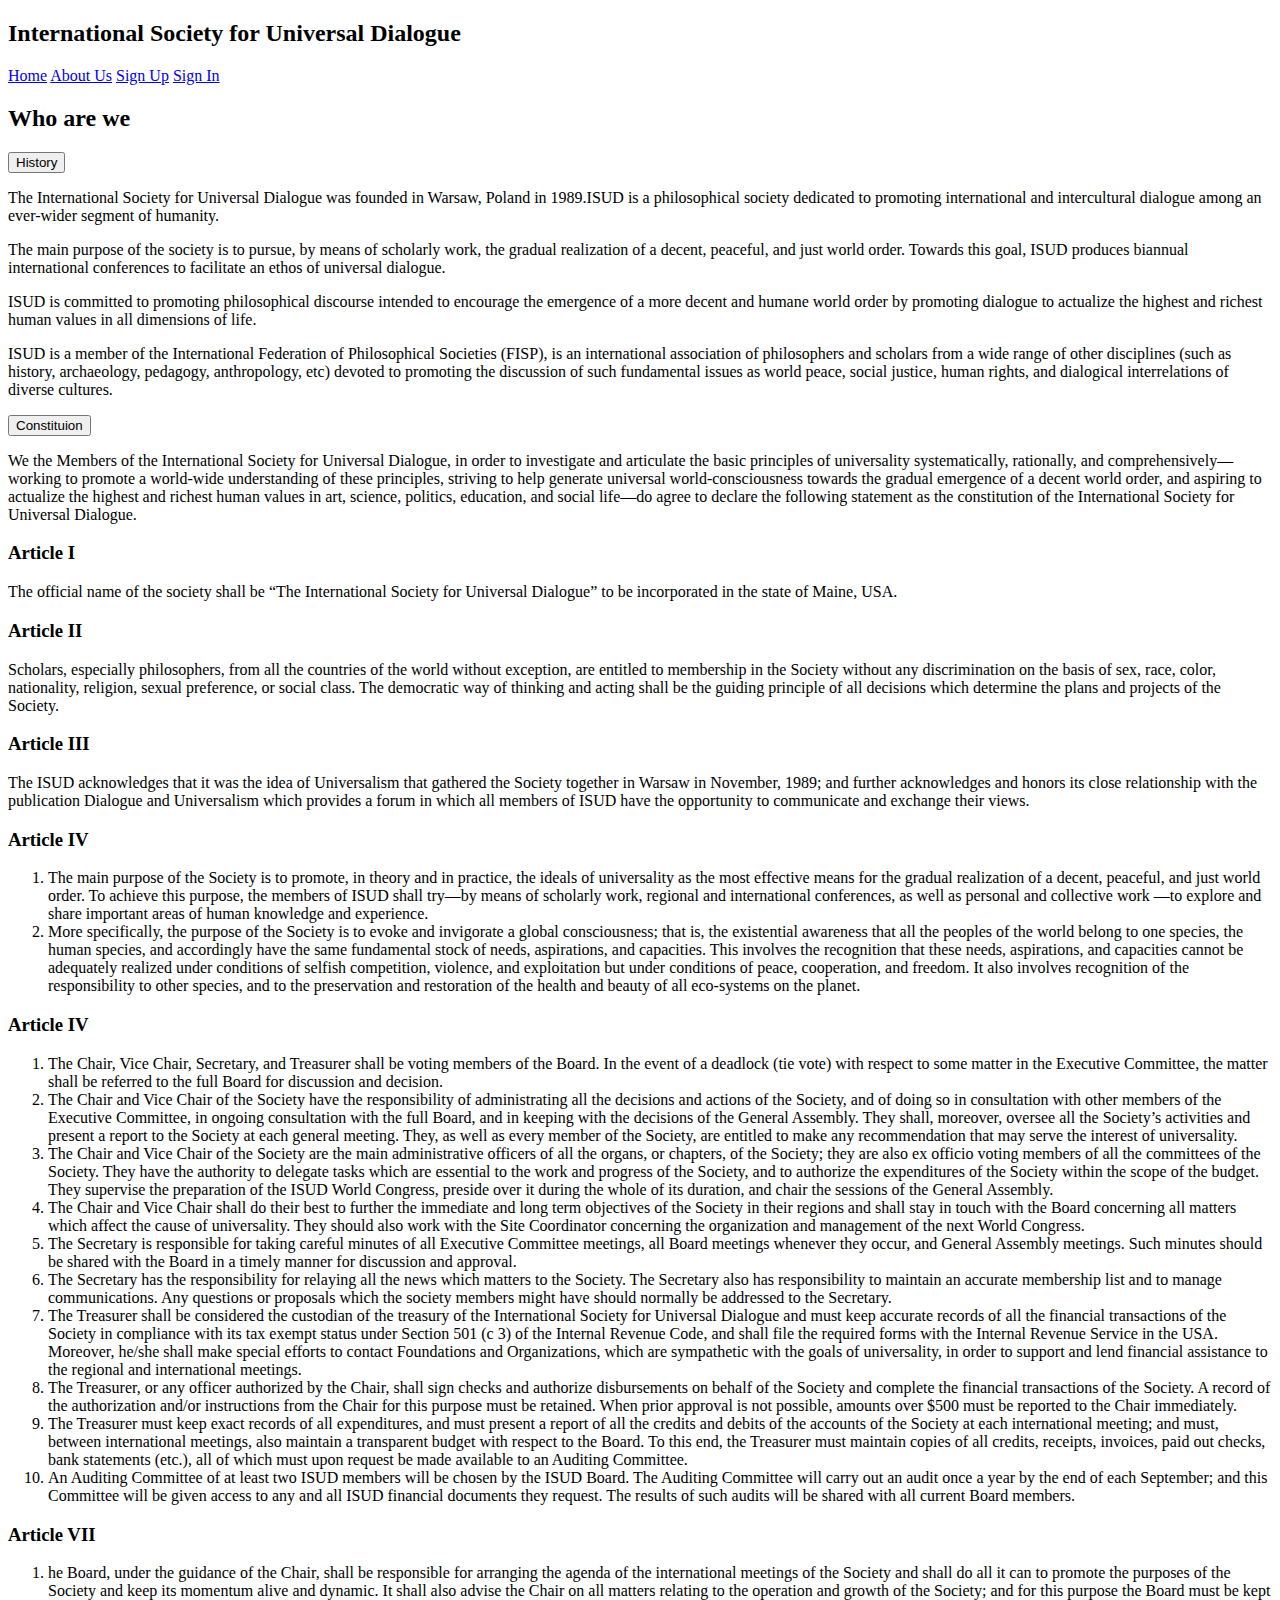
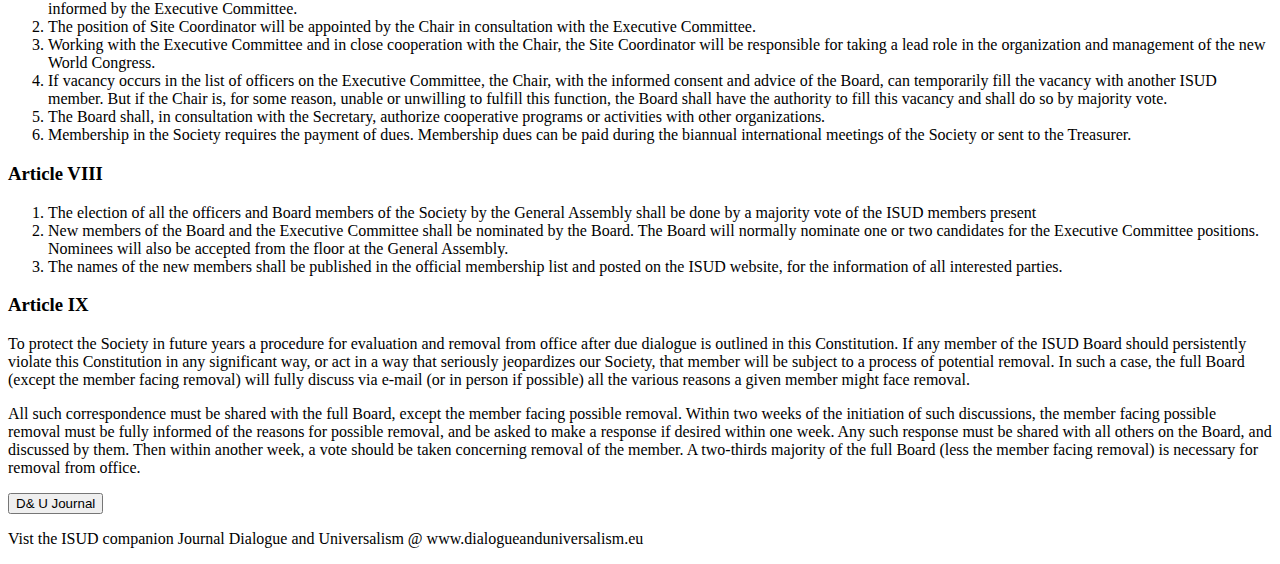
==== aboutus.html @ c80bd80a "Update aboutus.html" ====
<!DOCTYPE html>
<html lang="en" class="nojs">

<head> 
    <title> About Us</title>
    <meta charset="utf-8" />
    <meta name="author" content="Asim,Jocelyne,Ryan">
    <meta name="viewport" content="width=device-width,initial-scale=1.0,shrink-to-fit=no"/>
    <link rel="stylesheet" href="css/style.css"/>

</head>
<div class ="header">
    <h2>International Society for Universal Dialogue</h2>
    
</div>

<div class ="navbarhere">
    <a href= "index.html"> Home</a>
    <a href="aboutus.html">About Us</a>
    <a href="signup.html">Sign Up</a>
    <a href="login.html">Sign In</a>
    </div>
<h2>Who are we</h2>
<button type="butn">History</button>
<div class="information">
    <p>The International Society for Universal Dialogue was founded in Warsaw, Poland in 1989.ISUD is a philosophical
         society dedicated to promoting international and intercultural dialogue among an ever-wider
         segment of humanity.</p>
    <p>The main purpose of the society is to pursue, by means of scholarly work,
         the gradual realization of a decent, peaceful, and just world order. Towards this goal, ISUD produces biannual international conferences 
         to facilitate an ethos of universal dialogue.</p>
    <p>ISUD is committed to promoting philosophical discourse intended 
        to encourage the emergence of a more decent and humane world order by promoting 
        dialogue to actualize the highest and richest human values in all dimensions of life.</p>
    <p>ISUD is a member of the International Federation of Philosophical Societies (FISP), 
        is an international association of philosophers and scholars from a wide range of 
        other disciplines (such as history, archaeology, pedagogy, anthropology, etc) devoted
         to promoting the discussion of such fundamental issues as world peace, social justice, 
         human rights, and dialogical interrelations of diverse cultures.</p>

</div>
<button type="butn">Constituion</button>
<div class="information">
    <p>We the Members of the International Society for 
        Universal Dialogue, in order to investigate and articulate 
        the basic principles of universality systematically, rationally, 
        and comprehensively—working to promote a world-wide understanding of these 
        principles, striving to help generate universal world-consciousness towards the 
        gradual emergence of a decent world order, and aspiring to actualize the highest and richest
         human values in art, science, politics, education, and social life—do agree to declare the following 
         statement as the constitution of the International Society for Universal Dialogue.</p>
    <h3>Article I</h3>
    <p>The official name of the society shall be “The International Society for Universal Dialogue” to
         be incorporated in the state of Maine, USA.</p>
    <h3>Article II</h3>
    <p>Scholars, especially philosophers, from all the countries of the world without exception,
         are entitled to membership in the Society without any discrimination on the basis of sex, race, 
         color, nationality, religion, sexual preference, or social class. The democratic way of thinking
          and acting shall be the guiding principle of all decisions which determine the plans and projects 
          of the Society.</p>
    <h3>Article III</h3>
    <p>The ISUD acknowledges that it was the idea of Universalism that gathered the Society
         together in Warsaw in November, 1989; and further acknowledges and honors its close relationship
          with the publication Dialogue and Universalism which provides a forum in which all members
           of ISUD have the opportunity to communicate and exchange their views.</p>
    <h3>Article IV</h3>
    <ol>
        <li>The main purpose of the Society is to promote, 
            in theory and in practice, the ideals of universality as the most
             effective means for the gradual realization of a decent, peaceful, and just 
             world order. To achieve this purpose, the members of ISUD shall try—by means of scholarly work,
              regional and international conferences, as well as personal and collective work —to 
              explore and share important areas of human knowledge and experience.</li>
        <li>More specifically, the purpose of the Society is to evoke and invigorate a global
             consciousness; that is, the existential awareness that all the peoples of the world 
             belong to one species, the human species, and accordingly have the same fundamental 
             stock of needs, aspirations, and capacities. This involves the recognition that 
             these needs, aspirations, and capacities cannot be adequately realized under conditions
              of selfish competition, violence, and exploitation but under conditions of peace,
               cooperation, and freedom. It also involves recognition of the responsibility to 
               other species, and to the preservation and restoration of the health and beauty of
                all eco-systems on the planet.</li>
    </ol>
    <h3>Article IV</h3>
    <ol>
        <li>The Chair, Vice Chair, Secretary, and Treasurer shall 
            be voting members of the Board. In the event of a deadlock 
            (tie vote) with respect to some matter in the Executive Committee, the matter 
            shall be referred to the full Board for discussion and decision.</li>
        <li>The Chair and Vice Chair of the Society have the responsibility of administrating
             all the decisions and actions of the Society, and of doing so in consultation
              with other members of the Executive Committee, in ongoing consultation with the
               full Board, and in keeping with the decisions of the General Assembly. 
               They shall, moreover, oversee all the Society’s activities and present
                a report to the Society at each general meeting.   They, as well as every 
                member of the Society, are entitled to make any recommendation that may serve the
                 interest of universality.</li>
        <li>The Chair and Vice Chair of the Society are the main administrative officers of all the organs, or chapters, of the Society; 
            they are also ex officio voting members of all the committees 
            of the Society. They have the authority to delegate tasks
             which are essential to the work and progress of the Society,
              and to authorize the expenditures of the Society within the
               scope of the budget. They supervise the preparation of the ISUD World Congress,
                preside over it during the whole of its duration, and chair the sessions of the General
                Assembly. </li>
        <li>The Chair and Vice Chair shall do their best to further the immediate and long term objectives
             of the Society in their regions and shall stay in touch with the Board concerning all matters which
              affect the cause of universality. They should also work with the Site Coordinator concerning the
               organization and management of the next World Congress.</li>
        <li>The Secretary is responsible for taking careful minutes of all Executive Committee meetings,
             all Board meetings whenever they occur, and General Assembly meetings. Such minutes should
              be shared with the Board in a timely manner for discussion and approval.</li>
        <li>The Secretary has the responsibility for relaying all the news which matters to the Society.
             The Secretary also has responsibility to maintain an accurate membership list and to manage communications. 
             Any questions or proposals which the society members might have should normally be addressed to the Secretary.</li>
        <li>The Treasurer shall be considered the custodian of the treasury of the International Society for Universal Dialogue and
             must keep accurate records of all the financial transactions of the Society in compliance with its tax exempt status 
             under Section 501 (c 3) of the Internal Revenue Code, and shall file the required forms with the Internal Revenue 
             Service in the USA.  Moreover, he/she shall make special efforts to contact Foundations and Organizations, which
              are sympathetic with the goals of universality, in order to support and lend financial assistance to the 
              regional and international meetings.</li>
        <li>The Treasurer, or any officer authorized by the Chair, shall sign checks and authorize disbursements on behalf of the
             Society and complete the financial transactions of the Society.  A record of the authorization and/or instructions from 
             the Chair for this purpose must be retained.  When prior approval is not possible, amounts over $500 must be reported 
             to the Chair immediately.</li>
        <li>The Treasurer must keep exact records of all expenditures, and must present a report of all the credits and debits of 
            the accounts of the Society at each international meeting; and must, between international meetings, also maintain
             a transparent budget with respect to the Board. To this end, the Treasurer must maintain copies of all credits, 
             receipts, invoices, paid out checks, bank statements (etc.), all of which must upon request be made available to an Auditing Committee.</li>
        <li>An Auditing Committee of at least two ISUD members will be chosen by the ISUD Board. The Auditing Committee will carry out an audit once a year 
            by the end of each September; and this Committee will be given access to any and all ISUD financial documents they request. The results of such audits
             will be shared with all current Board members.</li>

        </ol>
        <h3>Article VII</h3>
        <ol>
            <li>he Board, under the guidance of the Chair, shall be responsible for arranging the agenda of the international meetings of the Society and shall do all it can to promote the purposes of the Society and keep its momentum alive and dynamic. It shall also advise the Chair on all matters relating to the operation and growth of the Society; and for this purpose 
                the Board must be kept informed by the Executive Committee.</li>
            <li>The position of Site Coordinator will be appointed by the Chair in consultation with the Executive Committee.</li>
            <li>Working with the Executive Committee and in close cooperation with the Chair, the Site Coordinator
                 will be responsible for taking a lead role in the organization and management of the new World Congress.​</li>
            <li>If vacancy occurs in the list of officers on the Executive Committee, the Chair, with the informed consent and advice of the
                 Board, can temporarily fill the vacancy with another ISUD member. But if the Chair is, for some reason, unable or unwilling to 
                 fulfill this function, the Board shall have the authority to fill this vacancy and shall do so by majority vote. ​</li>
            <li> The Board shall, in consultation with the Secretary, authorize cooperative programs or activities with other organizations.</li>
            <li>Membership in the Society requires the payment of dues.  Membership dues can be paid during the biannual international meetings
                 of the Society or sent to the Treasurer.</li>
        </ol>
        <h3>Article VIII</h3>
        <ol>
        <li> The election of all the officers and Board members of the Society by the General Assembly shall be done by a majority
             vote of the ISUD members present</li>
        <li>New members of the Board and the Executive Committee shall be nominated by the Board.  
            The Board will normally nominate one or two candidates for the Executive Committee 
            positions. Nominees will also be accepted from the floor at the General Assembly.</li>
        <li>The names of the new members shall be published in the official membership list and
             posted on the ISUD website, for the information of all interested parties.</li>
            </ol>
        <h3>Article IX</h3>
        <p>To protect the Society in future years a procedure for evaluation and removal from office after due dialogue is outlined in this Constitution.
             If any member of the ISUD Board should persistently violate this Constitution in any significant way, or act in a way that seriously jeopardizes our Society,
              that member will be subject to a process of potential removal. In such a case, the full Board (except the member facing removal) will fully discuss via e-mail 
              (or in person if possible) all the various reasons a given member might face removal.</p>
        <p>All such correspondence must be shared with the full Board, except the member facing possible removal. Within two weeks of the initiation of such discussions,
             the member facing possible removal must be fully informed of the reasons for possible removal, and be asked to make a response if desired within one week. 
             Any such response must be shared with all others on the Board, and discussed by them. Then within another week, a vote should be taken concerning
             removal of the member. A two-thirds majority of the full Board
              (less the member facing removal) is necessary for removal from office.</p>
            </div>
     <button type="butn">D& U Journal</button>
              <div class="information">
                  <p>Vist the ISUD companion 
                      Journal Dialogue and Universalism @ www.dialogueanduniversalism.eu</p>
            </div>
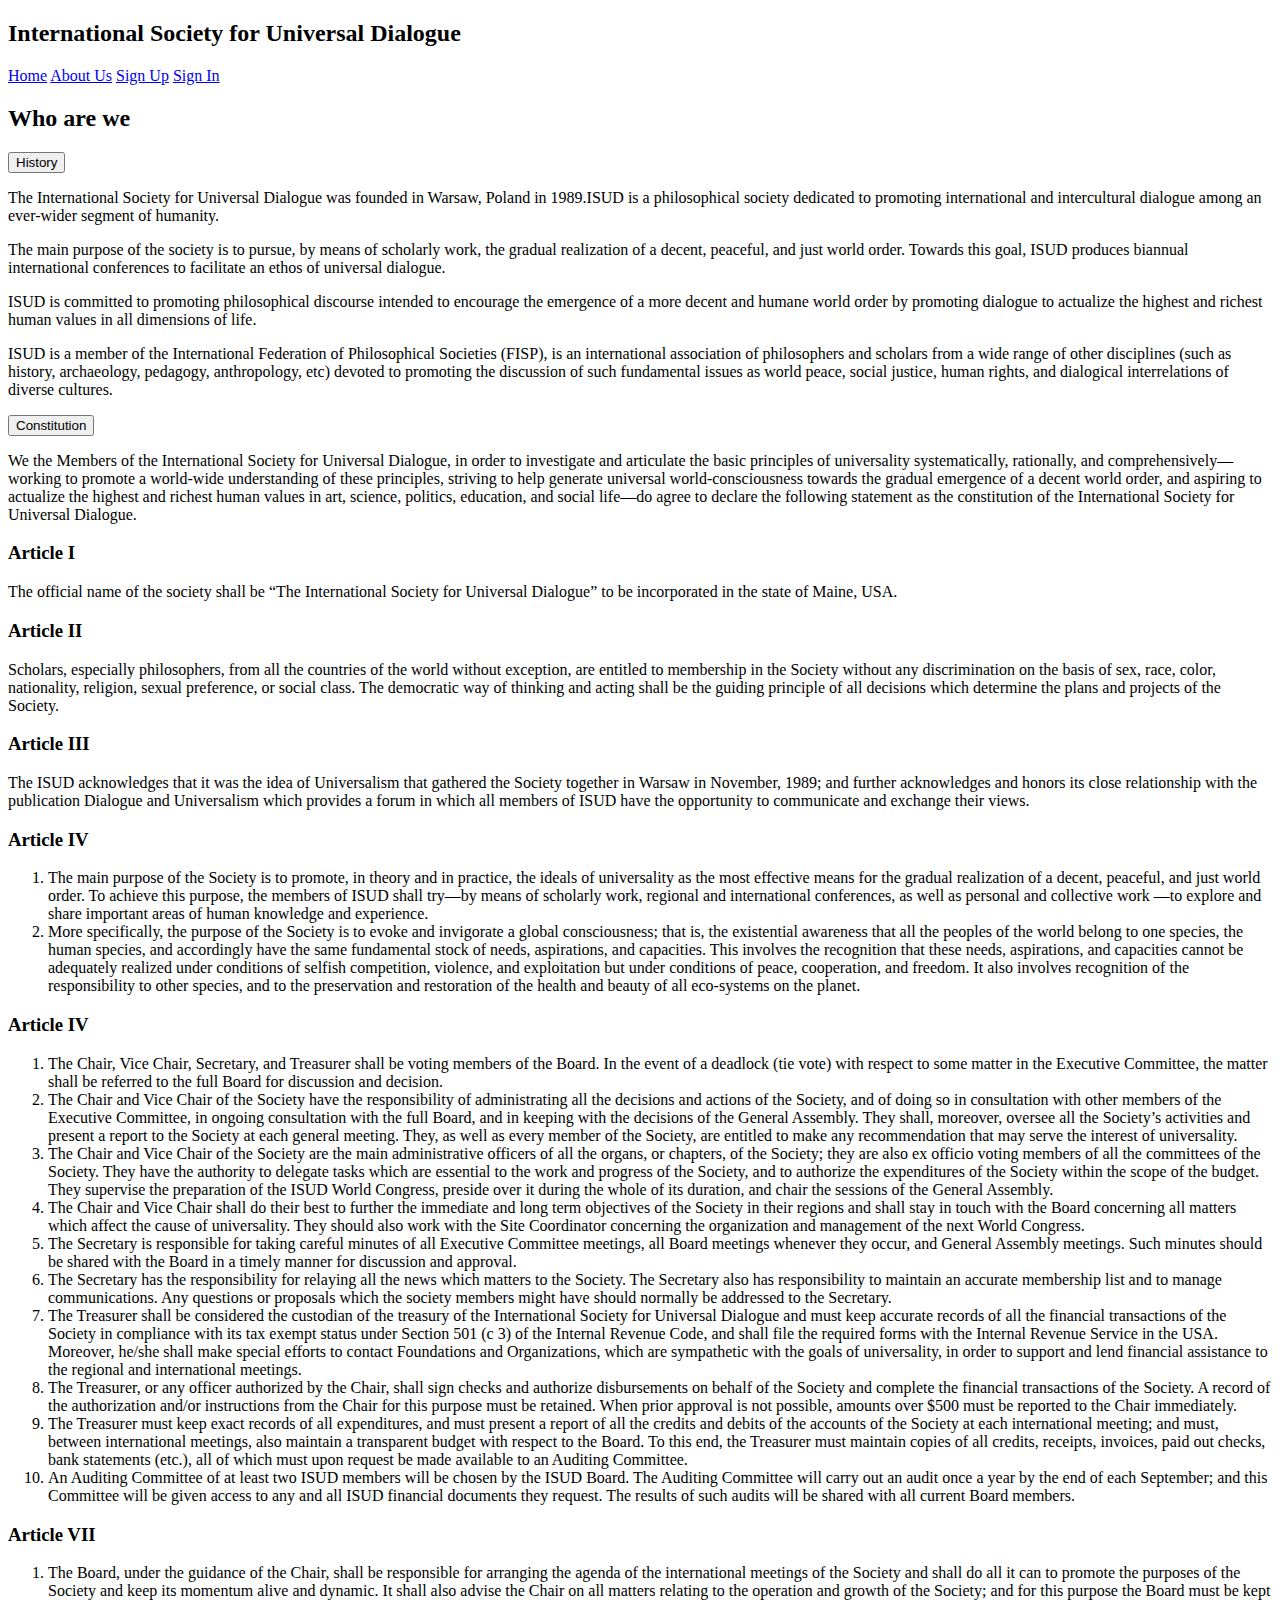
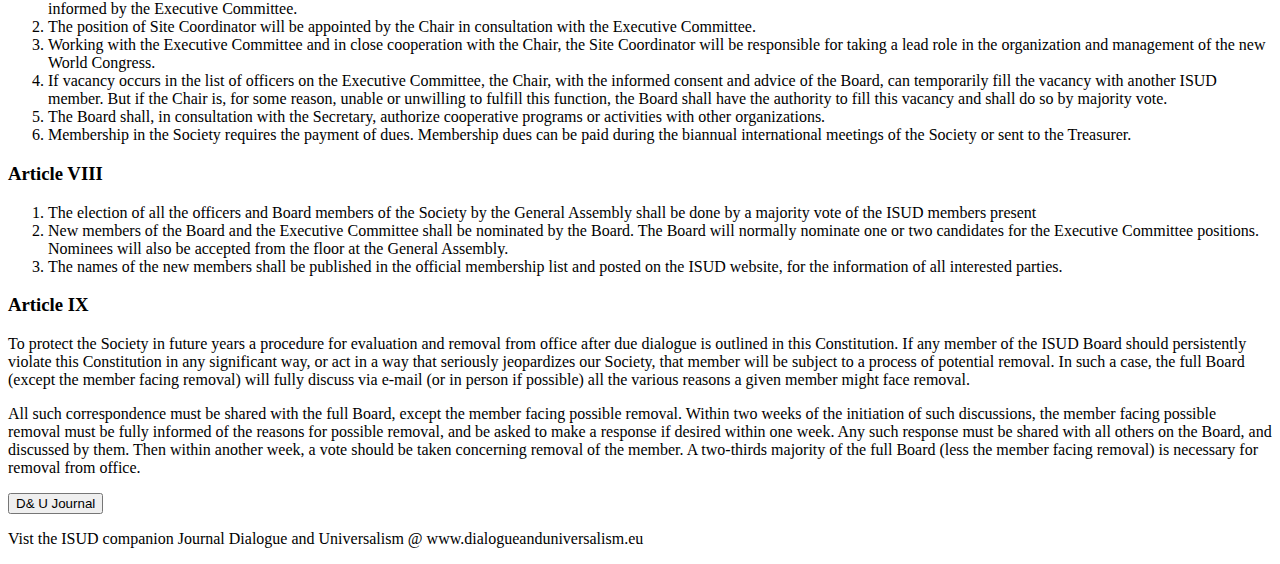
==== commit 9f589a5e: "Merge pull request #5 from chicjoss/master" ====
--- a/aboutus.html
+++ b/aboutus.html
@@ -7,11 +7,9 @@
     <meta name="author" content="Asim,Jocelyne,Ryan">
     <meta name="viewport" content="width=device-width,initial-scale=1.0,shrink-to-fit=no"/>
     <link rel="stylesheet" href="css/style.css"/>
-
-</head>
+    </head>
 <div class ="header">
     <h2>International Society for Universal Dialogue</h2>
-    
 </div>
 
 <div class ="navbarhere">
@@ -21,7 +19,7 @@
     <a href="login.html">Sign In</a>
     </div>
 <h2>Who are we</h2>
-<button type="butn">History</button>
+<button type="button">History</button>
 <div class="information">
     <p>The International Society for Universal Dialogue was founded in Warsaw, Poland in 1989.ISUD is a philosophical
          society dedicated to promoting international and intercultural dialogue among an ever-wider
@@ -39,7 +37,7 @@
          human rights, and dialogical interrelations of diverse cultures.</p>
 
 </div>
-<button type="butn">Constituion</button>
+<button type="button">Constitution</button>
 <div class="information">
     <p>We the Members of the International Society for 
         Universal Dialogue, in order to investigate and articulate 
@@ -134,7 +132,7 @@
         </ol>
         <h3>Article VII</h3>
         <ol>
-            <li>he Board, under the guidance of the Chair, shall be responsible for arranging the agenda of the international meetings of the Society and shall do all it can to promote the purposes of the Society and keep its momentum alive and dynamic. It shall also advise the Chair on all matters relating to the operation and growth of the Society; and for this purpose 
+            <li>The Board, under the guidance of the Chair, shall be responsible for arranging the agenda of the international meetings of the Society and shall do all it can to promote the purposes of the Society and keep its momentum alive and dynamic. It shall also advise the Chair on all matters relating to the operation and growth of the Society; and for this purpose 
                 the Board must be kept informed by the Executive Committee.</li>
             <li>The position of Site Coordinator will be appointed by the Chair in consultation with the Executive Committee.</li>
             <li>Working with the Executive Committee and in close cooperation with the Chair, the Site Coordinator
@@ -167,9 +165,10 @@
              removal of the member. A two-thirds majority of the full Board
               (less the member facing removal) is necessary for removal from office.</p>
             </div>
-     <button type="butn">D& U Journal</button>
+     <button type="button">D& U Journal</button>
               <div class="information">
                   <p>Vist the ISUD companion 
                       Journal Dialogue and Universalism @ www.dialogueanduniversalism.eu</p>
             </div>
-    
+
+</html>
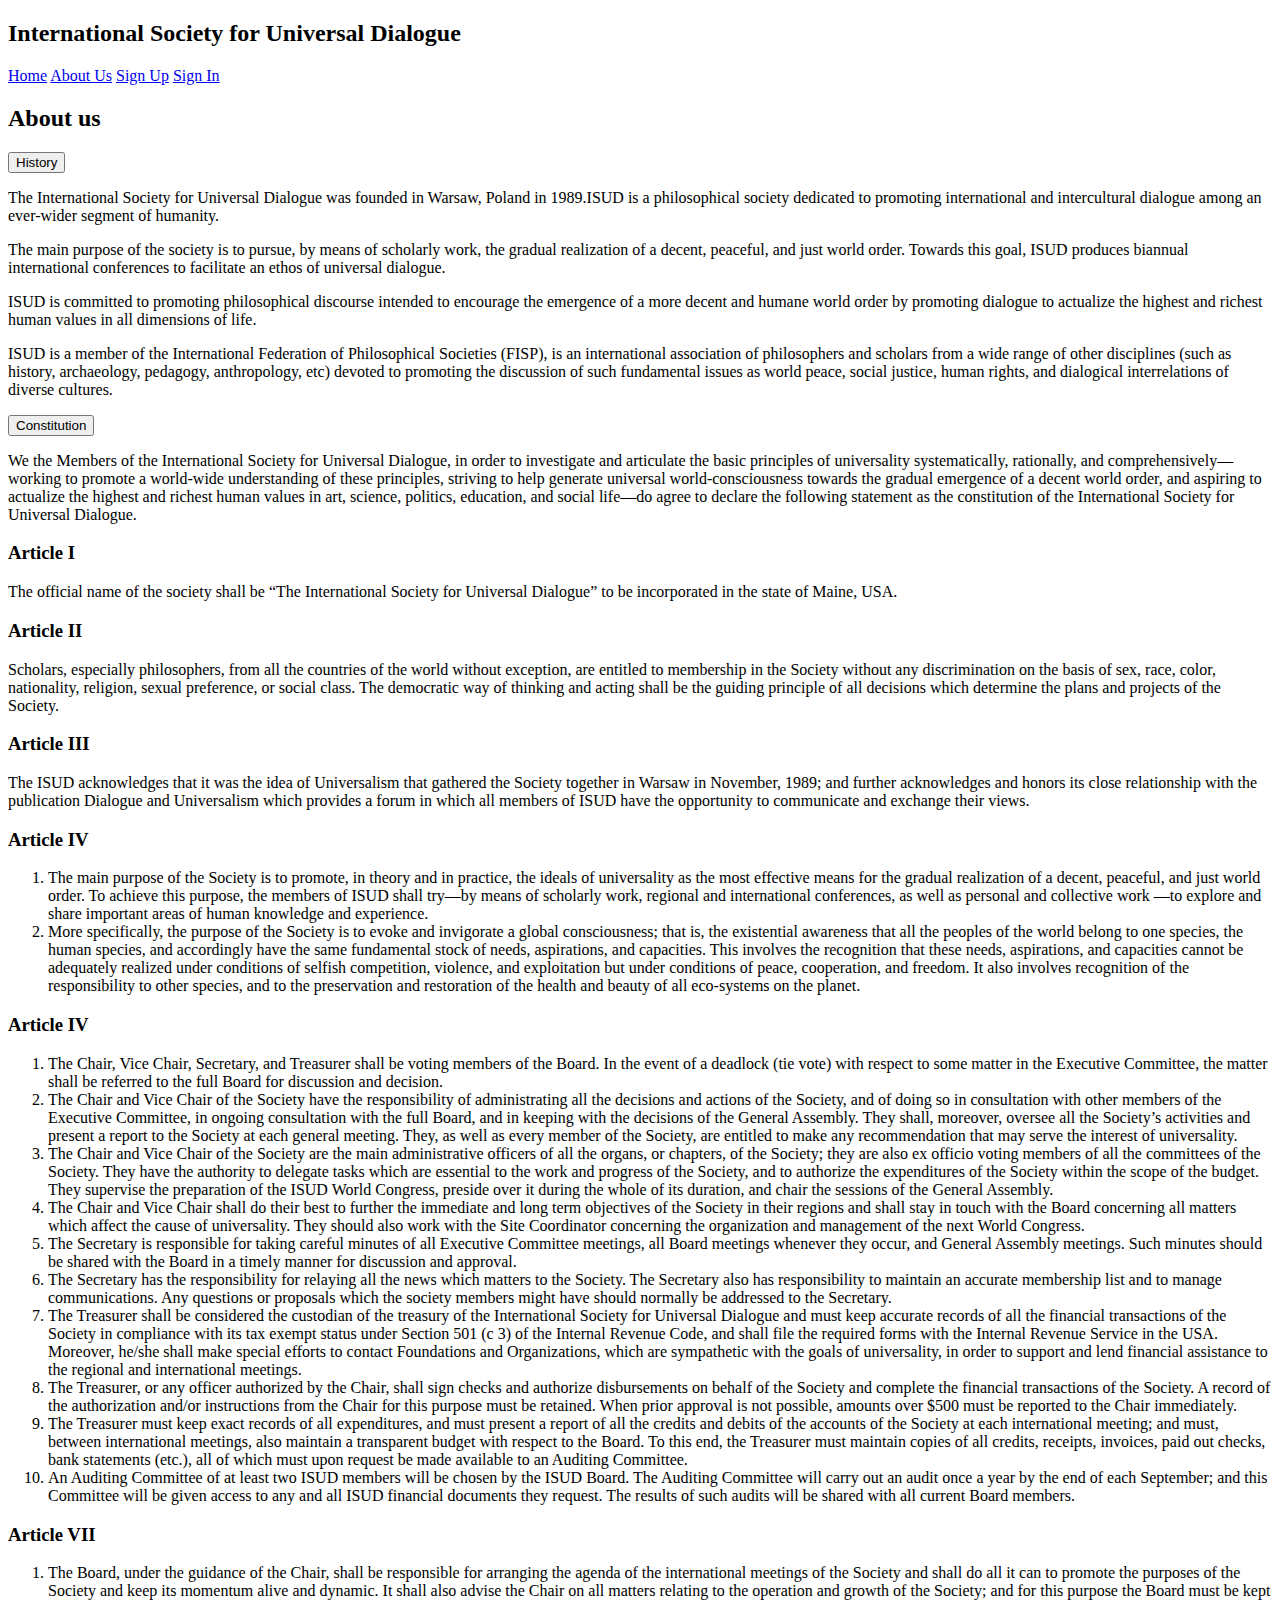
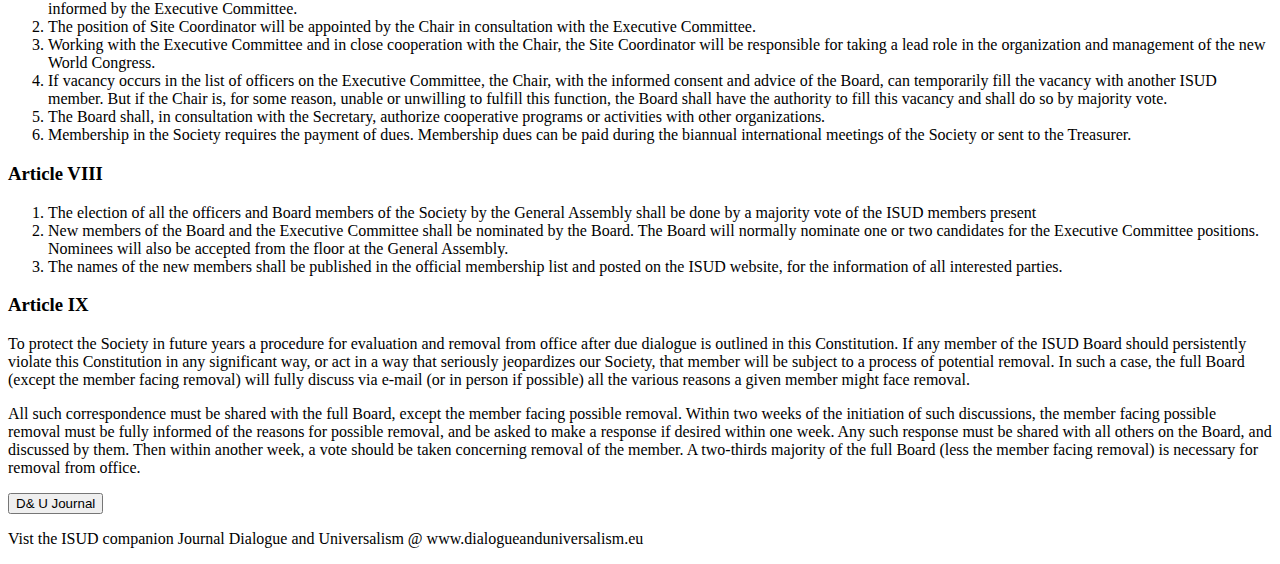
==== commit b964d7a6: "making better wording choices" ====
--- a/aboutus.html
+++ b/aboutus.html
@@ -18,7 +18,7 @@
     <a href="signup.html">Sign Up</a>
     <a href="login.html">Sign In</a>
     </div>
-<h2>Who are we</h2>
+<h2>About us </h2>
 <button type="button">History</button>
 <div class="information">
     <p>The International Society for Universal Dialogue was founded in Warsaw, Poland in 1989.ISUD is a philosophical
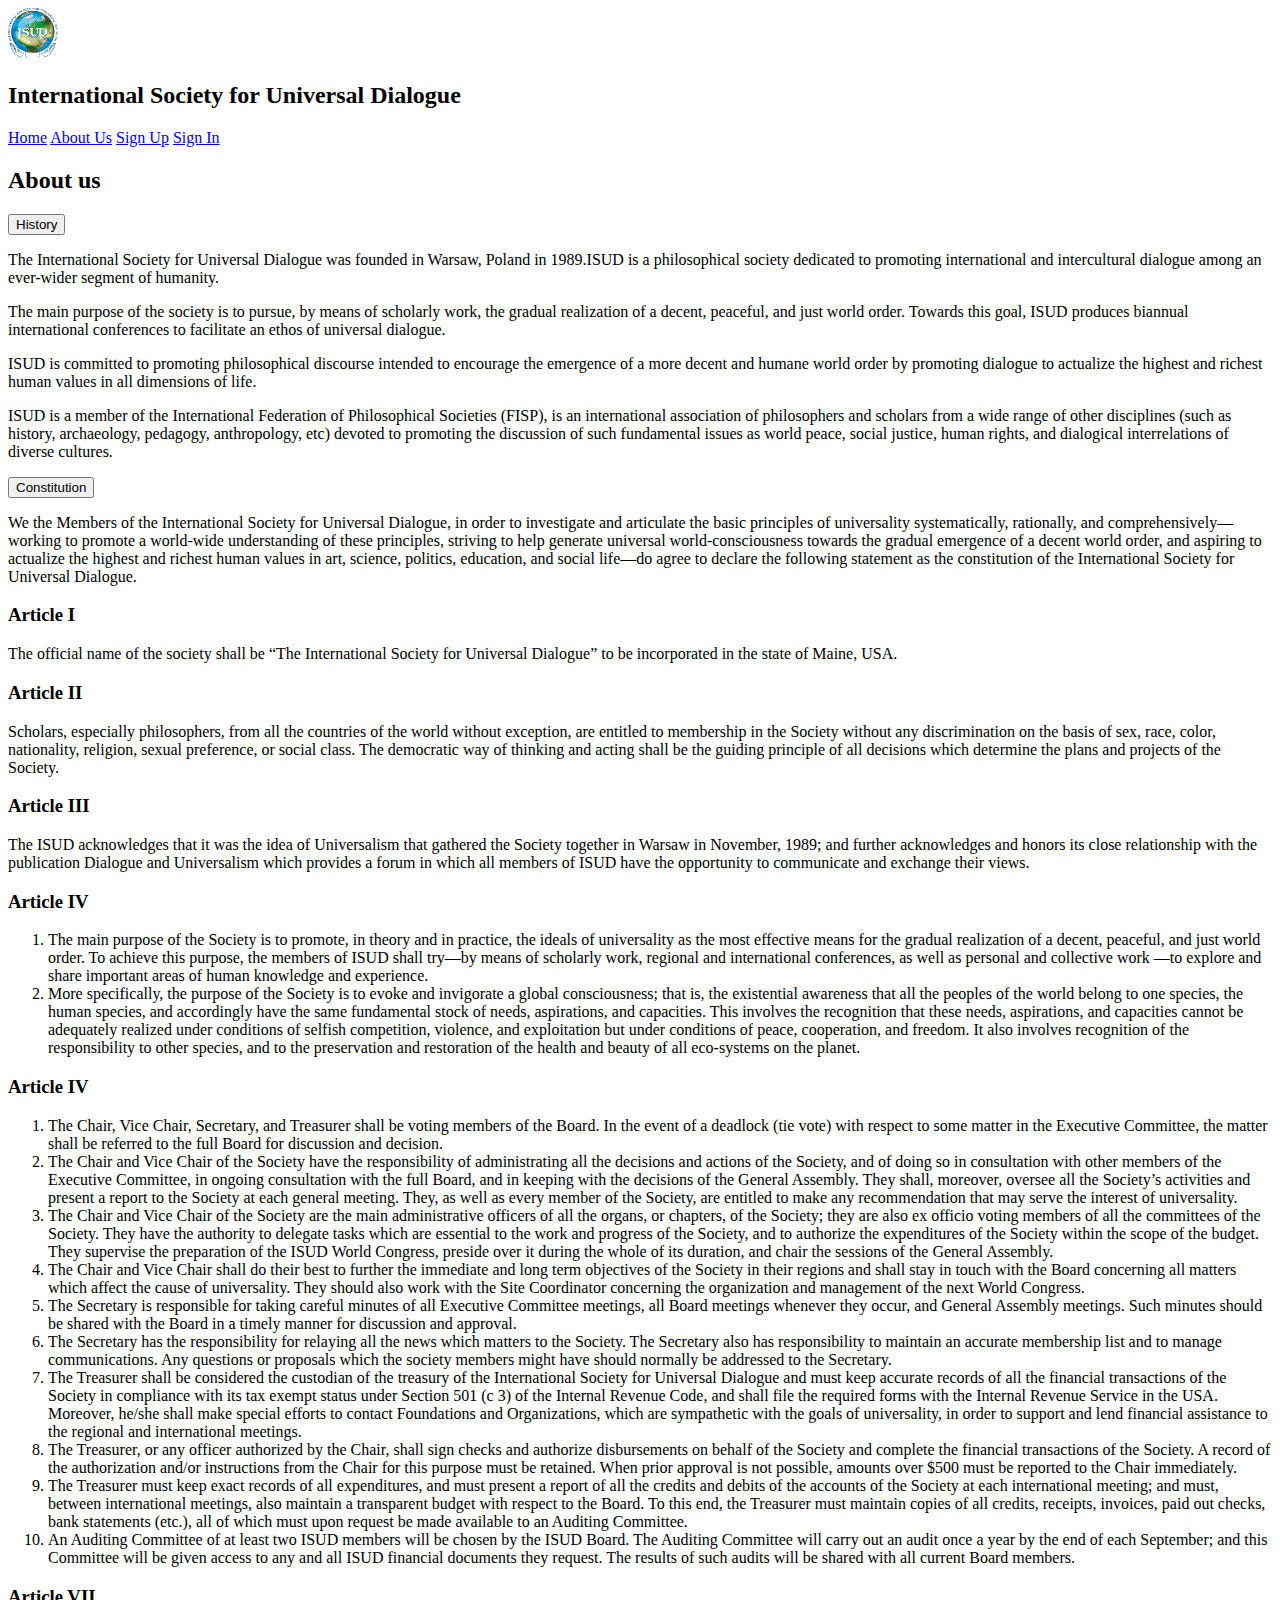
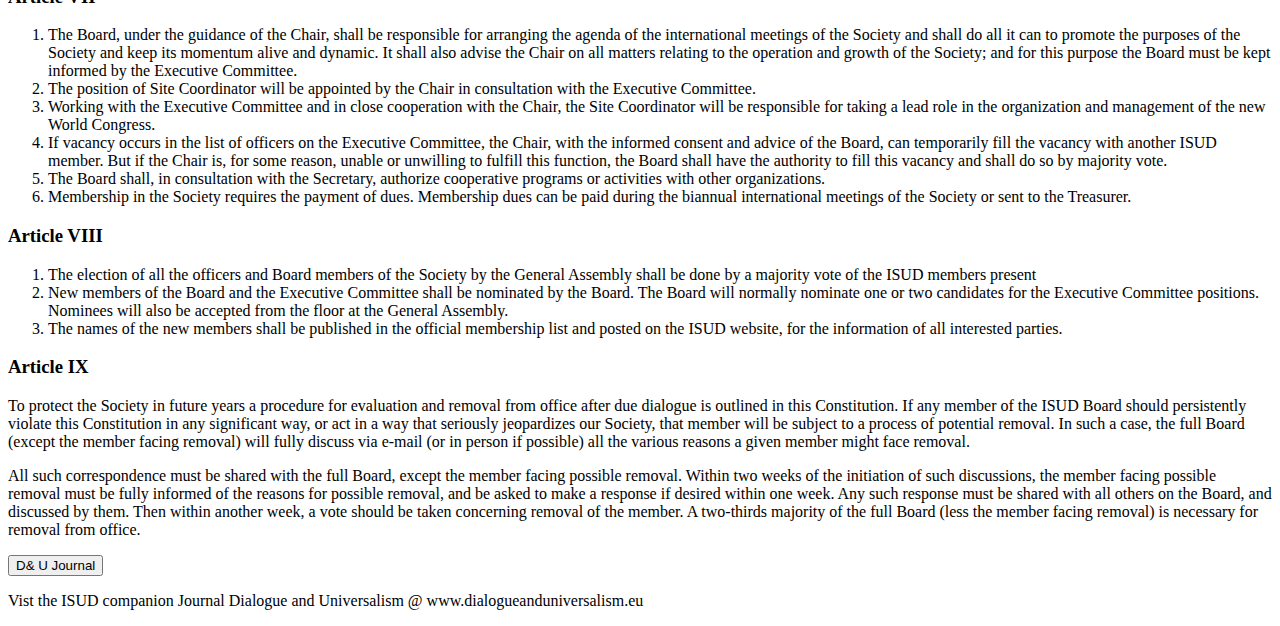
==== commit 8c6dbcd5: "Merge pull request #1 from Team-Project-Two-Asim-Jocelyne-Ryan/master" ====
--- a/aboutus.html
+++ b/aboutus.html
@@ -9,8 +9,10 @@
     <link rel="stylesheet" href="css/style.css"/>
     </head>
 <div class ="header">
+    <img src="images/ISUD_Logo.jpg" alt="logo" style="width:50px;height:50px;">
     <h2>International Society for Universal Dialogue</h2>
-</div>
+     
+        </div>
 
 <div class ="navbarhere">
     <a href= "index.html"> Home</a>
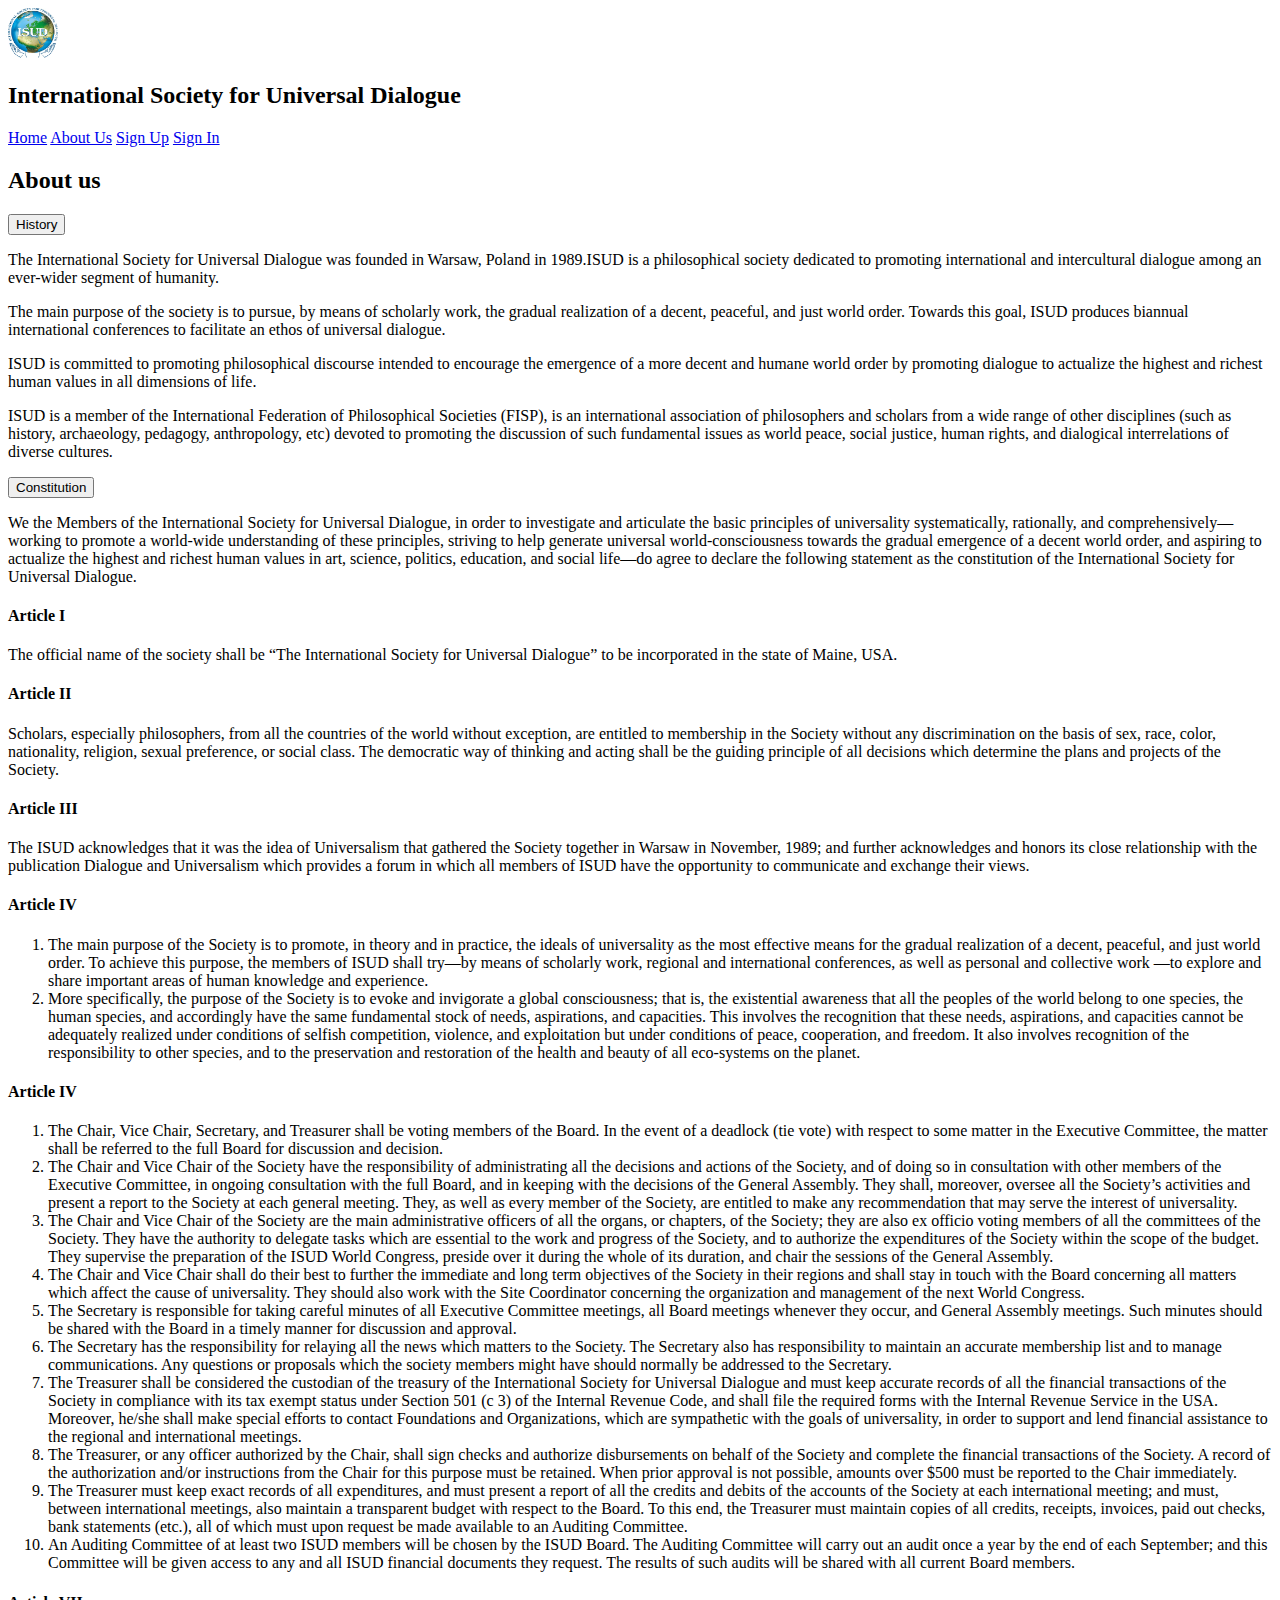
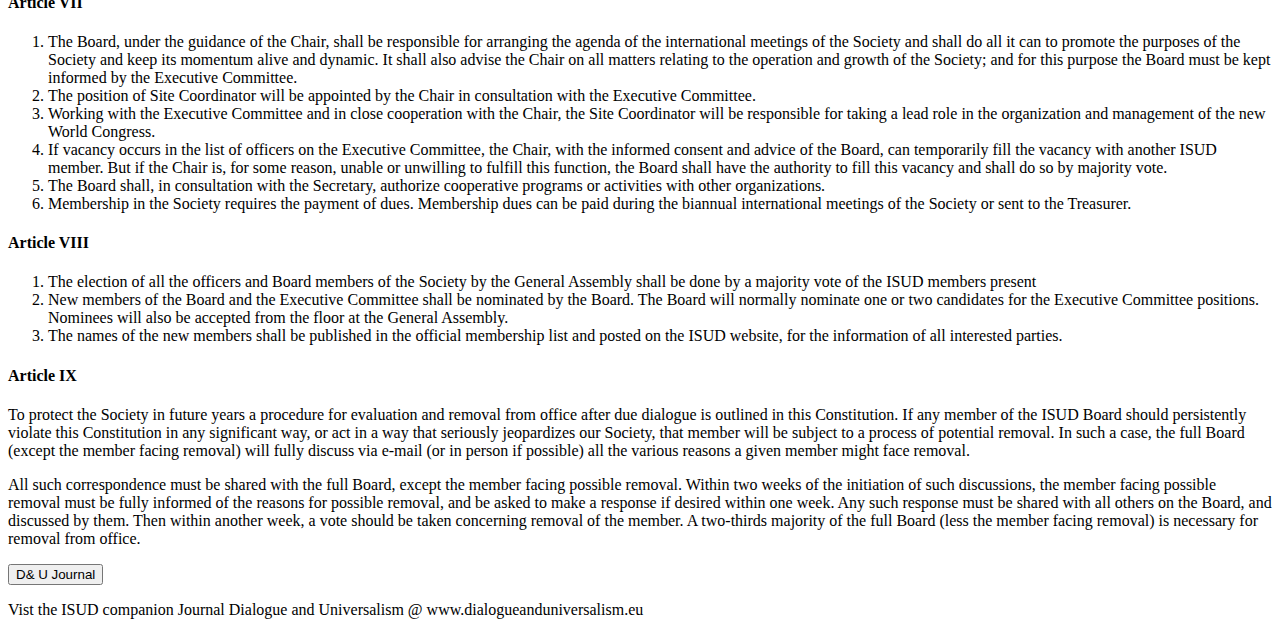
==== commit 6bfe89d4: "testing" ====
--- a/aboutus.html
+++ b/aboutus.html
@@ -21,8 +21,8 @@
     <a href="login.html">Sign In</a>
     </div>
 <h2>About us </h2>
-<button type="button">History</button>
-<div class="information">
+<button type="button"class="collapsible" >History</button>
+<div class="content">
     <p>The International Society for Universal Dialogue was founded in Warsaw, Poland in 1989.ISUD is a philosophical
          society dedicated to promoting international and intercultural dialogue among an ever-wider
          segment of humanity.</p>
@@ -39,8 +39,8 @@
          human rights, and dialogical interrelations of diverse cultures.</p>
 
 </div>
-<button type="button">Constitution</button>
-<div class="information">
+<button type="button" class="collapsible" >Constitution</button>
+<div class="content">
     <p>We the Members of the International Society for 
         Universal Dialogue, in order to investigate and articulate 
         the basic principles of universality systematically, rationally, 
@@ -49,21 +49,21 @@
         gradual emergence of a decent world order, and aspiring to actualize the highest and richest
          human values in art, science, politics, education, and social life—do agree to declare the following 
          statement as the constitution of the International Society for Universal Dialogue.</p>
-    <h3>Article I</h3>
+    <h4>Article I</h4>
     <p>The official name of the society shall be “The International Society for Universal Dialogue” to
          be incorporated in the state of Maine, USA.</p>
-    <h3>Article II</h3>
+    <h4>Article II</h4>
     <p>Scholars, especially philosophers, from all the countries of the world without exception,
          are entitled to membership in the Society without any discrimination on the basis of sex, race, 
          color, nationality, religion, sexual preference, or social class. The democratic way of thinking
           and acting shall be the guiding principle of all decisions which determine the plans and projects 
           of the Society.</p>
-    <h3>Article III</h3>
+    <h4>Article III</h4>
     <p>The ISUD acknowledges that it was the idea of Universalism that gathered the Society
          together in Warsaw in November, 1989; and further acknowledges and honors its close relationship
           with the publication Dialogue and Universalism which provides a forum in which all members
            of ISUD have the opportunity to communicate and exchange their views.</p>
-    <h3>Article IV</h3>
+    <h4>Article IV</h4>
     <ol>
         <li>The main purpose of the Society is to promote, 
             in theory and in practice, the ideals of universality as the most
@@ -81,7 +81,7 @@
                other species, and to the preservation and restoration of the health and beauty of
                 all eco-systems on the planet.</li>
     </ol>
-    <h3>Article IV</h3>
+    <h4>Article IV</h4>
     <ol>
         <li>The Chair, Vice Chair, Secretary, and Treasurer shall 
             be voting members of the Board. In the event of a deadlock 
@@ -132,7 +132,7 @@
              will be shared with all current Board members.</li>
 
         </ol>
-        <h3>Article VII</h3>
+        <h4>Article VII</h4>
         <ol>
             <li>The Board, under the guidance of the Chair, shall be responsible for arranging the agenda of the international meetings of the Society and shall do all it can to promote the purposes of the Society and keep its momentum alive and dynamic. It shall also advise the Chair on all matters relating to the operation and growth of the Society; and for this purpose 
                 the Board must be kept informed by the Executive Committee.</li>
@@ -146,7 +146,7 @@
             <li>Membership in the Society requires the payment of dues.  Membership dues can be paid during the biannual international meetings
                  of the Society or sent to the Treasurer.</li>
         </ol>
-        <h3>Article VIII</h3>
+        <h4>Article VIII</h4>
         <ol>
         <li> The election of all the officers and Board members of the Society by the General Assembly shall be done by a majority
              vote of the ISUD members present</li>
@@ -156,7 +156,7 @@
         <li>The names of the new members shall be published in the official membership list and
              posted on the ISUD website, for the information of all interested parties.</li>
             </ol>
-        <h3>Article IX</h3>
+        <h4>Article IX</h4>
         <p>To protect the Society in future years a procedure for evaluation and removal from office after due dialogue is outlined in this Constitution.
              If any member of the ISUD Board should persistently violate this Constitution in any significant way, or act in a way that seriously jeopardizes our Society,
               that member will be subject to a process of potential removal. In such a case, the full Board (except the member facing removal) will fully discuss via e-mail 
@@ -167,10 +167,25 @@
              removal of the member. A two-thirds majority of the full Board
               (less the member facing removal) is necessary for removal from office.</p>
             </div>
-     <button type="button">D& U Journal</button>
+     <button type="button"class="collapsible" >D& U Journal</button>
               <div class="information">
                   <p>Vist the ISUD companion 
                       Journal Dialogue and Universalism @ www.dialogueanduniversalism.eu</p>
             </div>
+<script>
+var coll = document.getElementsByClassName("collapsible");
+var i;
 
+for (i = 0; i < coll.length; i++) {
+  coll[i].addEventListener("click", function() {
+    this.classList.toggle("active");
+    var content = this.nextElementSibling;
+    if (content.style.display === "block") {
+      content.style.display = "none";
+    } else {
+      content.style.display = "block";
+    }
+  });
+}
+</script>
 </html>
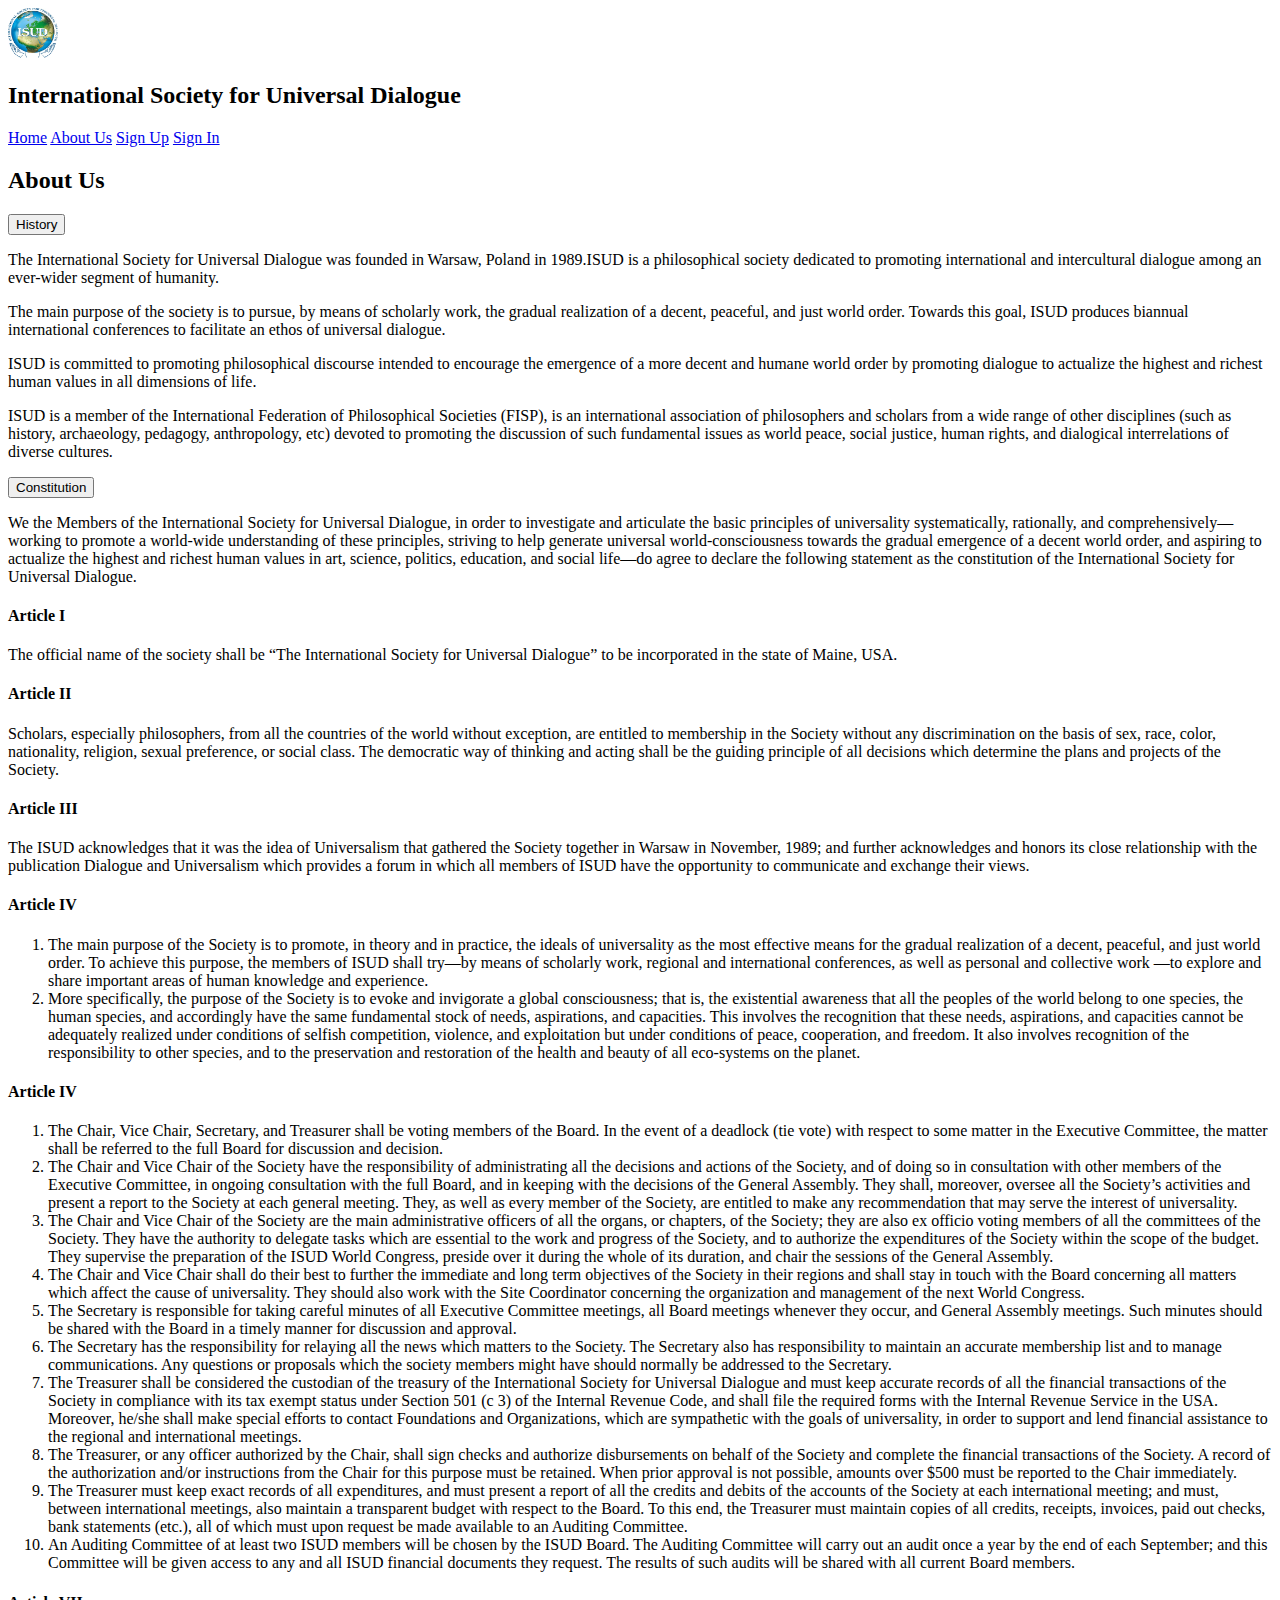
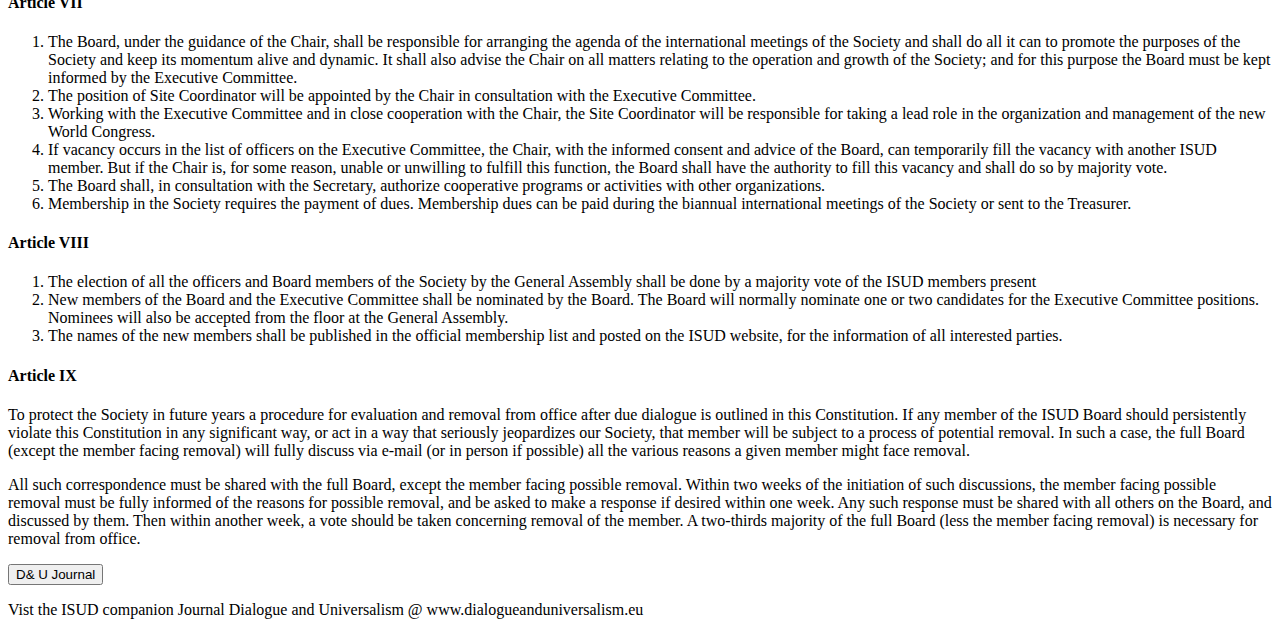
==== commit 646d223c: "testing" ====
--- a/aboutus.html
+++ b/aboutus.html
@@ -20,8 +20,8 @@
     <a href="signup.html">Sign Up</a>
     <a href="login.html">Sign In</a>
     </div>
-<h2>About us </h2>
-<button type="button"class="collapsible" >History</button>
+<h2>About Us </h2>
+<button type="button" class="collapsible" >History</button>
 <div class="content">
     <p>The International Society for Universal Dialogue was founded in Warsaw, Poland in 1989.ISUD is a philosophical
          society dedicated to promoting international and intercultural dialogue among an ever-wider
